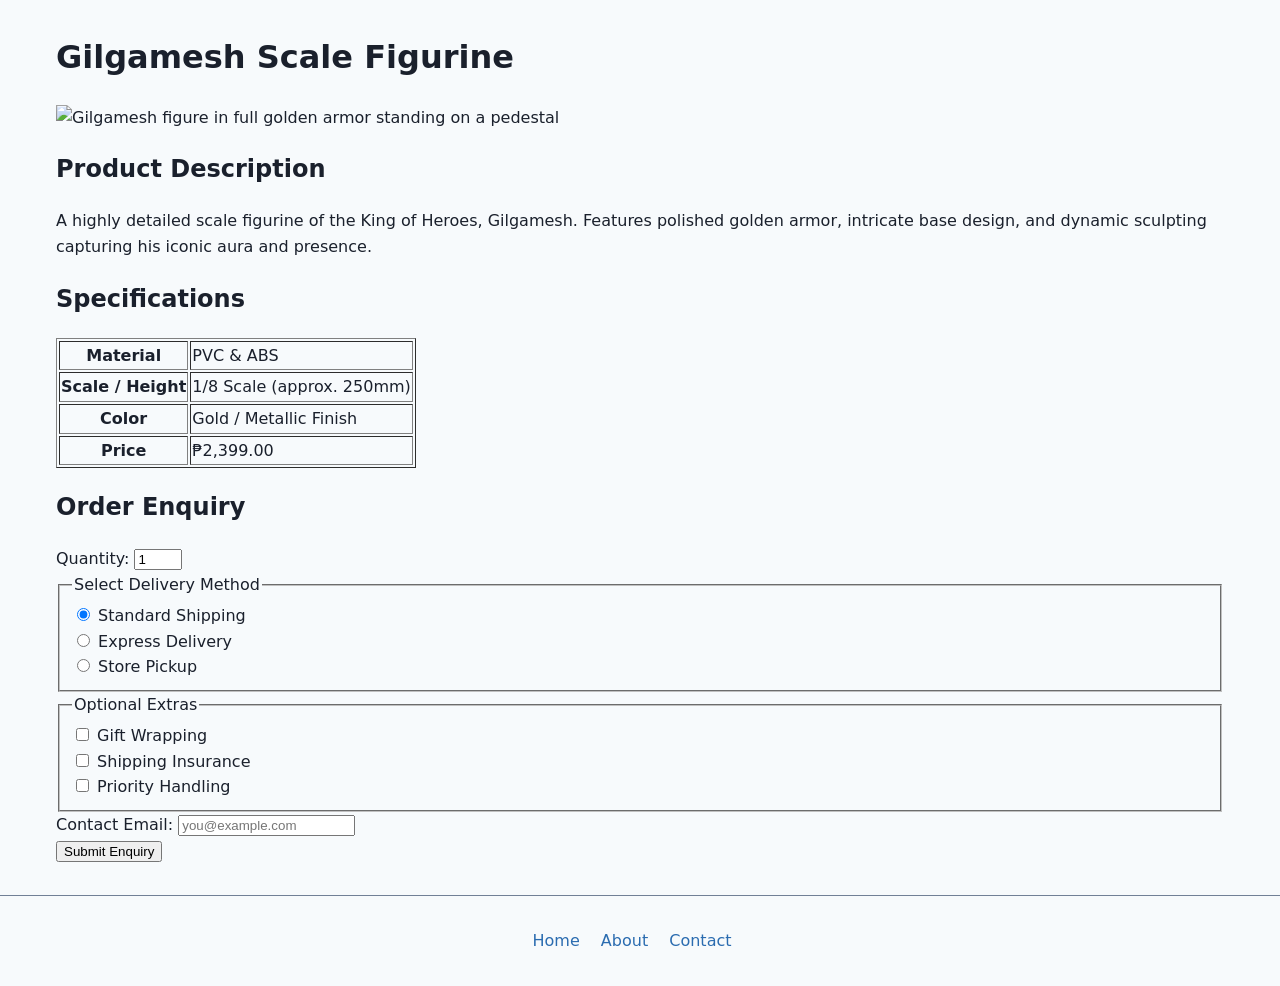
==== products/gilgamesh-figurine.html @ aa678509 "Force overwrite shop content" ====
<!DOCTYPE html>
<html lang="en">
<head>
    <meta charset="UTF-8">
    <meta name="viewport" content="width=device-width, initial-scale=1.0">
    <title>Gilgamesh Figurine - Details</title>
    <link rel="stylesheet" href="../style.css">
</head>
<body>

    <main>
        <!-- 1. Product Name -->
        <h1>Gilgamesh Scale Figurine</h1>

        <!-- 2. Product Image -->
        <img src="https://i.pinimg.com/736x/09/b2/8f/09b28f8b00e4758195b4f19d9bdcdb91.jpg" alt="Gilgamesh figure in full golden armor standing on a pedestal" width="400">

        <!-- 3. Full Description -->
        <section>
            <h2>Product Description</h2>
            <p>A highly detailed scale figurine of the King of Heroes, Gilgamesh. Features polished golden armor, intricate base design, and dynamic sculpting capturing his iconic aura and presence.</p>
        </section>

        <!-- 4. Specifications Table with <th> headers -->
        <section>
            <h2>Specifications</h2>
            <table border="1">
                <tr>
                    <th>Material</th>
                    <td>PVC & ABS</td>
                </tr>
                <tr>
                    <th>Scale / Height</th>
                    <td>1/8 Scale (approx. 250mm)</td>
                </tr>
                <tr>
                    <th>Color</th>
                    <td>Gold / Metallic Finish</td>
                </tr>
                <tr>
                    <th>Price</th>
                    <td>₱2,399.00</td>
                </tr>
            </table>
        </section>

        
        <section>
            <h2>Order Enquiry</h2>
            <form action="#" method="post">
                
                
                <div>
                    <label for="quantity">Quantity:</label>
                    <input type="number" id="quantity" name="quantity" min="1" max="20" value="1" required>
                </div>

                <!-- 2. Delivery Method -->
                <fieldset>
                    <legend>Select Delivery Method</legend>
                    
                    <input type="radio" id="standard" name="delivery" value="standard" checked>
                    <label for="standard">Standard Shipping</label><br>

                    <input type="radio" id="express" name="delivery" value="express">
                    <label for="express">Express Delivery</label><br>

                    <input type="radio" id="pickup" name="delivery" value="pickup">
                    <label for="pickup">Store Pickup</label>
                </fieldset>

               
                <fieldset>
                    <legend>Optional Extras</legend>

                    <input type="checkbox" id="gift-wrap" name="extras" value="gift-wrap">
                    <label for="gift-wrap">Gift Wrapping</label><br>

                    <input type="checkbox" id="insurance" name="extras" value="insurance">
                    <label for="insurance">Shipping Insurance</label><br>

                    <input type="checkbox" id="express-handling" name="extras" value="express-handling">
                    <label for="express-handling">Priority Handling</label>
                </fieldset>

                
                <div>
                    <label for="email">Contact Email:</label>
                    <input type="email" id="email" name="email" placeholder="you@example.com" required>
                </div>

                <button type="submit">Submit Enquiry</button>
            </form>
        </section>

    </main>

    
    <footer>
        <nav>
            <ul>
                <li><a href="../index.html">Home</a></li>
                <li><a href="../about.html">About</a></li>
                <li><a href="../contact.html">Contact</a></li>
            </ul>
        </nav>
    </footer>

</body>
</html>
---- style.css ----
:root {
  --brand-color: #2b6cb0;
  --dark-ink: #1a202c;
  --muted-grey: #718096;
  --light-bg: #f7fafc;
}


*,
*::before,
*::after {
  box-sizing: border-box;
}

body {
  font-family: system-ui, -apple-system, sans-serif;
  line-height: 1.6;
  color: var(--dark-ink);
  background-color: var(--light-bg);
  margin: 0;
}


header {
  background-color: #ffffff;
  padding: 1rem;
  border-bottom: 1px solid var(--muted-grey);
}

nav ul {
  list-style: none;
  padding: 0;
  margin: 0;
}

nav li {
  display: inline-block;
  margin-right: 1rem;
}

nav a {
  color: var(--brand-color);
  text-decoration: none;
}

nav a:hover {
  text-decoration: underline;
}

main {
  max-width: 1200px;
  margin: 2rem auto;
  padding: 0 1rem;
}

footer {
  text-align: center;
  padding: 2rem 1rem;
  color: var(--muted-grey);
  border-top: 1px solid var(--muted-grey);
}


.product-card {
  background-color: #ffffff;
  border: 1px solid var(--muted-grey);
  border-radius: 8px;
  padding: 1rem;
  margin-bottom: 1rem;
}
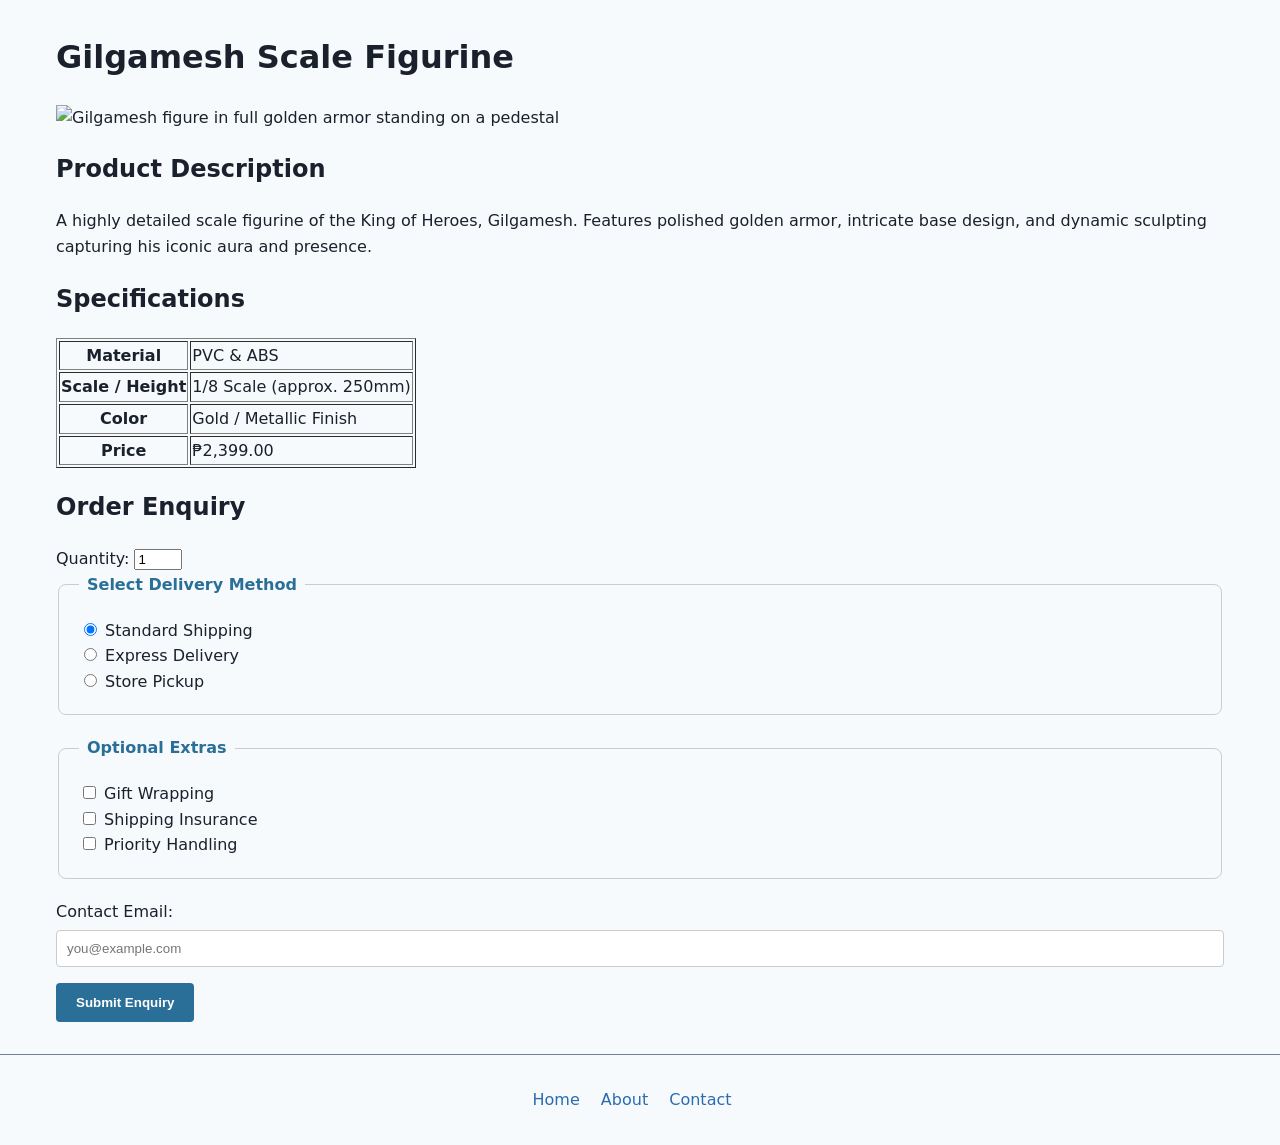
==== commit 10f3461a: "Add product card styles and form focus states" ====
--- a/products/gilgamesh-figurine.html
+++ b/products/gilgamesh-figurine.html
@@ -9,19 +9,19 @@
 <body>
 
     <main>
-        <!-- 1. Product Name -->
+        
         <h1>Gilgamesh Scale Figurine</h1>
 
-        <!-- 2. Product Image -->
+        
         <img src="https://i.pinimg.com/736x/09/b2/8f/09b28f8b00e4758195b4f19d9bdcdb91.jpg" alt="Gilgamesh figure in full golden armor standing on a pedestal" width="400">
 
-        <!-- 3. Full Description -->
+        
         <section>
             <h2>Product Description</h2>
             <p>A highly detailed scale figurine of the King of Heroes, Gilgamesh. Features polished golden armor, intricate base design, and dynamic sculpting capturing his iconic aura and presence.</p>
         </section>
 
-        <!-- 4. Specifications Table with <th> headers -->
+       
         <section>
             <h2>Specifications</h2>
             <table border="1">
@@ -55,7 +55,7 @@
                     <input type="number" id="quantity" name="quantity" min="1" max="20" value="1" required>
                 </div>
 
-                <!-- 2. Delivery Method -->
+                
                 <fieldset>
                     <legend>Select Delivery Method</legend>
                     
--- a/style.css
+++ b/style.css
@@ -68,4 +68,72 @@
   border-radius: 8px;
   padding: 1rem;
   margin-bottom: 1rem;
+}
+
+
+:root {
+  --brand: #2a6f97;
+  --card-bg: #f8f9fa;
+  --text-dark: #2b2d42;
+}
+
+
+.product-card {
+  background-color: var(--card-bg);
+  border-radius: 8px;
+  padding: 16px;
+  border-left: 5px solid var(--brand);
+  margin-bottom: 20px;
+}
+
+.product-card h2,
+.product-card h3 {
+  font-size: 1.4rem;
+  color: var(--brand);
+  margin-top: 0;
+}
+
+
+fieldset {
+  padding: 20px;
+  border-radius: 8px;
+  border: 1px solid #ccc;
+  margin-bottom: 20px;
+}
+
+legend {
+  color: var(--brand);
+  font-weight: bold;
+  padding: 0 8px;
+}
+
+input[type="text"],
+input[type="email"],
+textarea {
+  width: 100%;
+  padding: 10px;
+  margin-top: 6px;
+  margin-bottom: 16px;
+  border: 1px solid #ccc;
+  border-radius: 4px;
+  box-sizing: border-box;
+}
+
+button[type="submit"],
+input[type="submit"] {
+  background-color: var(--brand);
+  color: #ffffff;
+  padding: 12px 20px;
+  border: none;
+  border-radius: 4px;
+  cursor: pointer;
+  font-weight: bold;
+}
+
+
+input:focus,
+textarea:focus,
+button:focus {
+  outline: 3px solid var(--brand);
+  outline-offset: 2px;
 }
